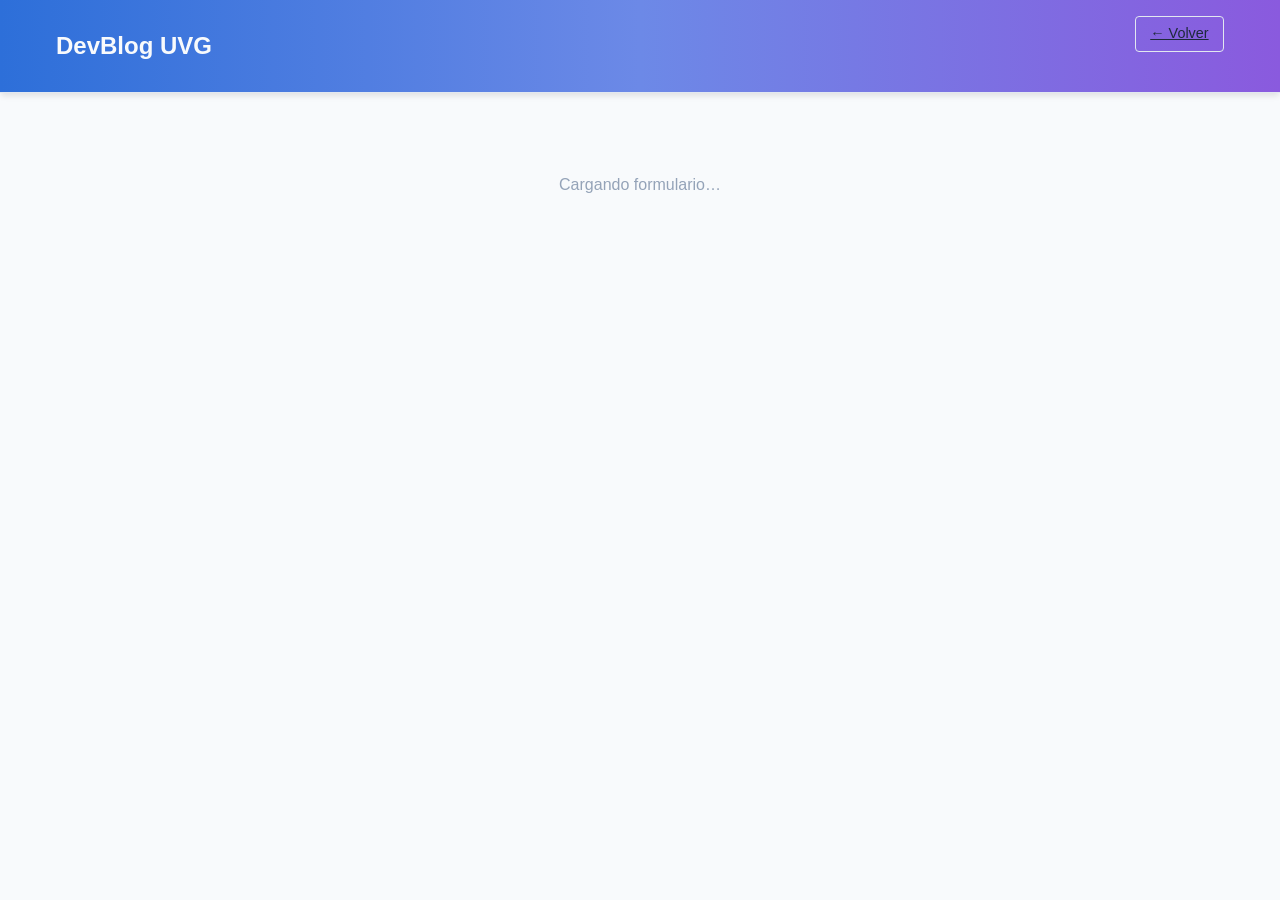
==== new-post/new-post.html @ f8d1a77b "feat: base html structure for post creation" ====
<!DOCTYPE html>
<html lang="en">
<head>
    <meta charset="UTF-8">
    <meta name="viewport" content="width=device-width, initial-scale=1.0">
    <title>Nueva Publicación</title>
    <link rel="stylesheet" href="../styles/style.css">
</head>
<body>
    <header class="main-header">
        <div class="container-header">
            <h1>DevBlog UVG</h1>
            <a href="../index.html" class="btn-back">← Volver</a>
        </div>
    </header>

    <main class="container">

        <div id="form-container">
            <div class="loading">Cargando formulario…</div>
        </div>

        <div id="form-feedback"></div>
    </main>

    <script type="module" src="new-post.js"></script>
</body>
</html>
---- styles/style.css ----
:root {
    --primary-color: #2d6fd9;
    --blend-color: #6c89e7;
    --secondary-color: #8a5ade;
    --primary-hover: #6b90e6;
    --background: #f8fafc;
    --titles: #1b5dc7;
    --text: #1e293b;
    --card-bg: #ffffff;
    --border: #e2e8f0;
    --muted: #94a3b8;
}

* {
    box-sizing: border-box;
    margin: 0;
    padding: 0;
}

body {
    font-family: -apple-system, BlinkMacSystemFont, "Segoe UI", Roboto, "Helvetica Neue", Arial, sans-serif;
    background-color: var(--background);
    color: var(--text);
    line-height: 1.5;
}

.container {
    max-width: 1200px;
    margin: 0 auto;
    padding: 2rem 1rem;
}

.container-header {
    max-width: 1200px;
    margin: 0 auto;
    padding: 0 1rem;
    display: flex;
    justify-content: space-between;
    align-items: center;
}

.main-header {
    background-image: linear-gradient(to right, var(--primary-color), var(--blend-color), var(--secondary-color));
    border-bottom: 1px solid var(--border);
    padding: 1rem 2rem;
    box-shadow: 0 4px 6px -1px rgba(0, 0, 0, 0.1);
    position: sticky;
    top: 0;
    z-index: 10;
}

.main-header h1 {
    font-size: 1.5rem;
    color: var(--background);
}

#filters {
    max-width: 1200px;
    margin: 0 auto;
    padding: 0 1rem;
}
 
#filters:empty {
    display: none;
}
 
.filters-bar {
    background-color: var(--card-bg);
    border: 1px solid var(--border);
    border-radius: 8px;
    padding: 1.25rem 1.5rem;
    margin: 1.5rem 0 0;
    display: flex;
    flex-direction: column;
    gap: 1rem;
}
 
.filters-row {
    display: flex;
    flex-wrap: wrap;
    gap: 1rem;
    align-items: flex-end;
}
 
.filter-group {
    display: flex;
    flex-direction: column;
    gap: 0.35rem;
    flex: 1 1 180px;
}
 
.filter-label {
    font-size: 0.78rem;
    font-weight: 600;
    color: var(--muted);
    text-transform: uppercase;
    letter-spacing: 0.04em;
}
 
.filter-input,
.filter-select {
    padding: 0.5rem 0.75rem;
    border: 1px solid var(--border);
    border-radius: 6px;
    font-size: 0.9rem;
    color: var(--text);
    background-color: var(--background);
    transition: border-color 0.2s;
    width: 100%;
}
 
.filter-input:focus,
.filter-select:focus {
    outline: none;
    border-color: var(--blend-color);
}
 
.filter-sort-row {
    display: flex;
    gap: 0.5rem;
}
 
.filter-sort-row .filter-select {
    flex: 1;
}
 
.filters-actions {
    display: flex;
    gap: 0.75rem;
    justify-content: flex-end;
}
 
.btn-apply {
    background-color: var(--secondary-color);
    color: white;
    border: none;
    padding: 0.5rem 1.25rem;
    border-radius: 6px;
    cursor: pointer;
    font-weight: 600;
    font-size: 0.9rem;
    transition: background-color 0.2s;
}
 
.btn-apply:hover {
    background-color: var(--primary-hover);
}
 
.btn-clear {
    background-color: transparent;
    color: var(--primary-color);
    border: 1px solid var(--blend-color);
    padding: 0.5rem 1.1rem;
    border-radius: 6px;
    cursor: pointer;
    font-size: 0.9rem;
    transition: color 0.2s, border-color 0.2s;
}
 
.btn-clear:hover {
    color: var(--text);
    border-color: var(--text);
}

.posts-grid {
    display: grid;
    grid-template-columns: repeat(auto-fill, minmax(300px, 1fr));
    gap: 2rem;
}

.post-card {
    background-color: var(--card-bg);
    border-radius: 8px;
    padding: 1.5rem;
    box-shadow: 0 4px 6px -1px rgba(0, 0, 0, 0.1);
    transition: transform 0.2s, box-shadow 0.2s;
    display: flex;
    flex-direction: column;
}

.post-card:hover {
    transform: translateY(-4px);
    box-shadow: 0 10px 15px -3px rgba(0, 0, 0, 0.1);
}

.post-title {
    font-size: 1.25rem;
    margin-bottom: 1rem;
    color: var(--titles);
    text-transform: capitalize;
}

.post-body {
    color: #4b5563;
    margin-bottom: 1.5rem;
    flex: 1;
}

.post-detail {
    max-width:720;
    margin: 0 auto;
    background-color: var(--card-bg);
    border-radius: 8px;
    padding: 2rem;
    box-shadow: 0 4px 6px -1px rgba(0, 0, 0, 0.1);
}

.post-title-detail {
    font-size: 1.75rem;
    color: var(--primary-color);
    margin-bottom: 1.5rem;
    text-transform: capitalize;
}

.post-body-detail {
    color: #4b5563;
    line-height: 1.75;
}

.btn-more {
    background-color: var(--primary-color);
    color: white;
    border: none;
    padding: 0.5rem 1rem;
    border-radius: 4px;
    cursor: pointer;
    font-weight: 500;
    transition: background-color 0.2s;
    align-self: flex-start;
}

.btn-more:hover {
    background-color: var(--primary-hover);
}

.btn-back {
    background: none;
    border: 1px solid var(--border);
    color: var(--text);
    padding: 0.4rem 0.9rem;
    border-radius: 4px;
    cursor: pointer;
    margin-bottom: 1.5rem;
    font-size: 0.9rem;
    transition: background-color 0.2s;
}

.btn-back:hover {
    background-color: var(--background);
}

.pagination-wrapper {
    max-width: 1200px;
    margin: 0 auto;
    padding: 1.5rem 1rem 3rem;
    display: flex;
    justify-content: center;
    align-items: center;
    gap: 1rem;
}

.pagination-wrapper:empty {
    display: none;
}

.btn-page {
    background-color: var(--card-bg);
    color: var(--text);
    border: 1px solid var(--border);
    padding: 0.5rem 1.1rem;
    border-radius: 6px;
    cursor: pointer;
    font-size: 0.95rem;
    font-weight: 500;
    transition: background-color 0.2s, border-color 0.2s, color 0.2s;
}
 
.btn-page:hover:not(:disabled) {
    background-color: var(--primary-color);
    border-color: var(--primary-color);
    color: white;
}
 
.btn-page:disabled {
    opacity: 0.4;
    cursor: not-allowed;
}
 
.page-indicator {
    font-size: 0.9rem;
    color: var(--muted);
    min-width: 80px;
    text-align: center;
    user-select: none;
}

.loading,
.error {
    text-align: center;
    padding: 3rem 1rem;
    font-size: 1rem;
    color: var(--muted);
}
 
.error {
    color: #ef4444;
}
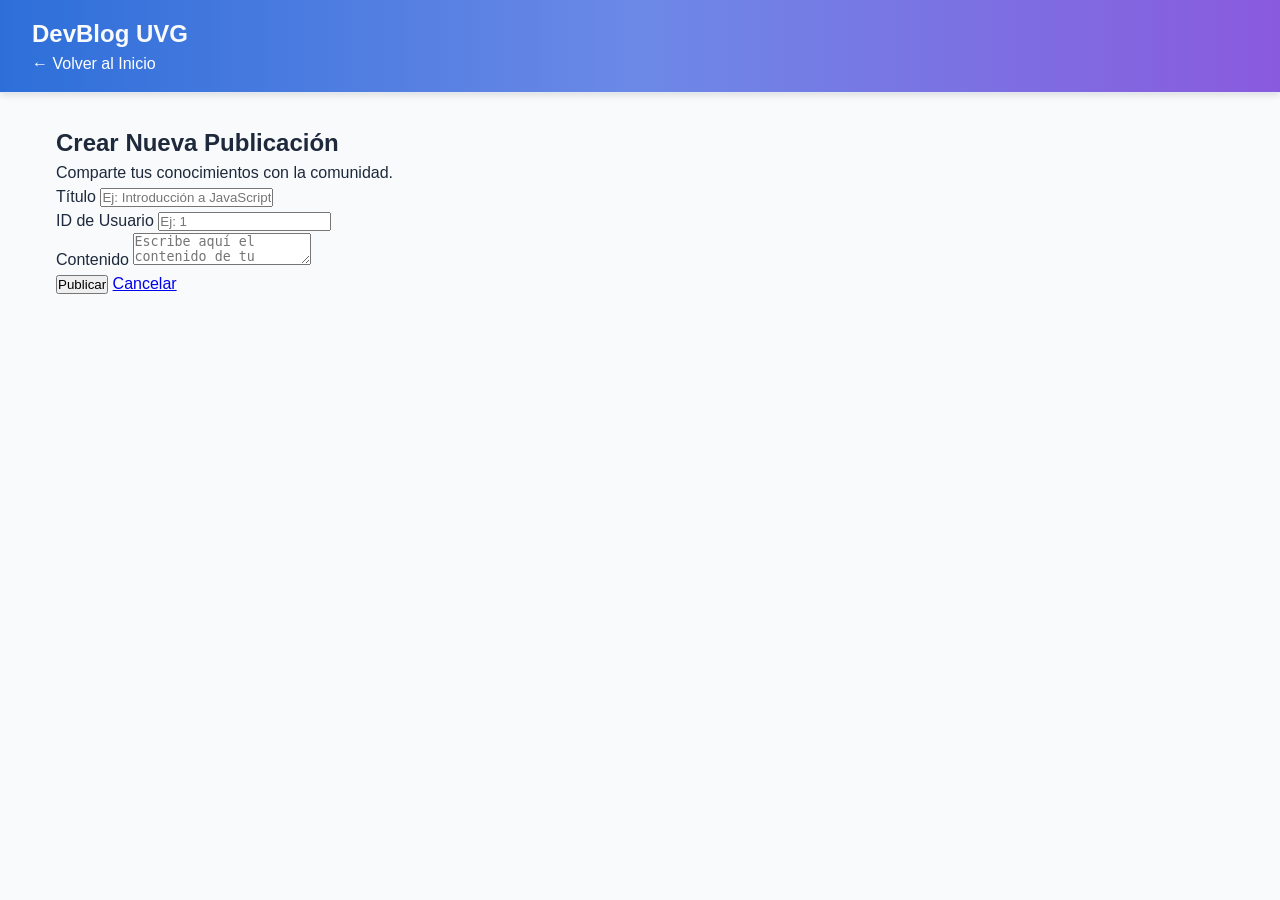
==== commit 27da9f98: "feat: init new-post page and basic form logic" ====
--- a/new-post/new-post.html
+++ b/new-post/new-post.html
@@ -3,24 +3,47 @@
 <head>
     <meta charset="UTF-8">
     <meta name="viewport" content="width=device-width, initial-scale=1.0">
-    <title>Nueva Publicación</title>
+    <title>Nueva Publicación - DevBlog UVG</title>
     <link rel="stylesheet" href="../styles/style.css">
 </head>
 <body>
     <header class="main-header">
-        <div class="container-header">
+        <div class="containerHeader">
             <h1>DevBlog UVG</h1>
-            <a href="../index.html" class="btn-back">← Volver</a>
+            <a href="../index.html" class="btn-back-home" style="color: white; text-decoration: none;">← Volver al Inicio</a>
         </div>
     </header>
 
     <main class="container">
+        <section class="form-container">
+            <h2 class="form-title">Crear Nueva Publicación</h2>
+            <p class="form-description">Comparte tus conocimientos con la comunidad.</p>
+            
+            <form id="new-post-form" class="post-form">
+                <div class="form-group">
+                    <label for="title" class="form-label">Título</label>
+                    <input type="text" id="title" class="form-input" placeholder="Ej: Introducción a JavaScript Modular">
+                </div>
 
-        <div id="form-container">
-            <div class="loading">Cargando formulario…</div>
-        </div>
+                <div class="form-group">
+                    <label for="userId" class="form-label">ID de Usuario</label>
+                    <input type="number" id="userId" class="form-input" placeholder="Ej: 1">
+                </div>
 
-        <div id="form-feedback"></div>
+                <div class="form-group">
+                    <label for="body" class="form-label">Contenido</label>
+                    <textarea id="body" class="form-textarea" placeholder="Escribe aquí el contenido de tu publicación..."></textarea>
+                </div>
+
+                <div id="form-error" class="error-message" style="display: none; color: #ef4444; margin-bottom: 1rem;"></div>
+                <div id="form-success" class="success-message" style="display: none; color: #10b981; margin-bottom: 1rem;">¡Publicación creada con éxito!</div>
+
+                <div class="form-actions">
+                    <button type="submit" id="btn-submit" class="btn-submit">Publicar</button>
+                    <a href="../index.html" class="btn-cancel">Cancelar</a>
+                </div>
+            </form>
+        </section>
     </main>
 
     <script type="module" src="new-post.js"></script>
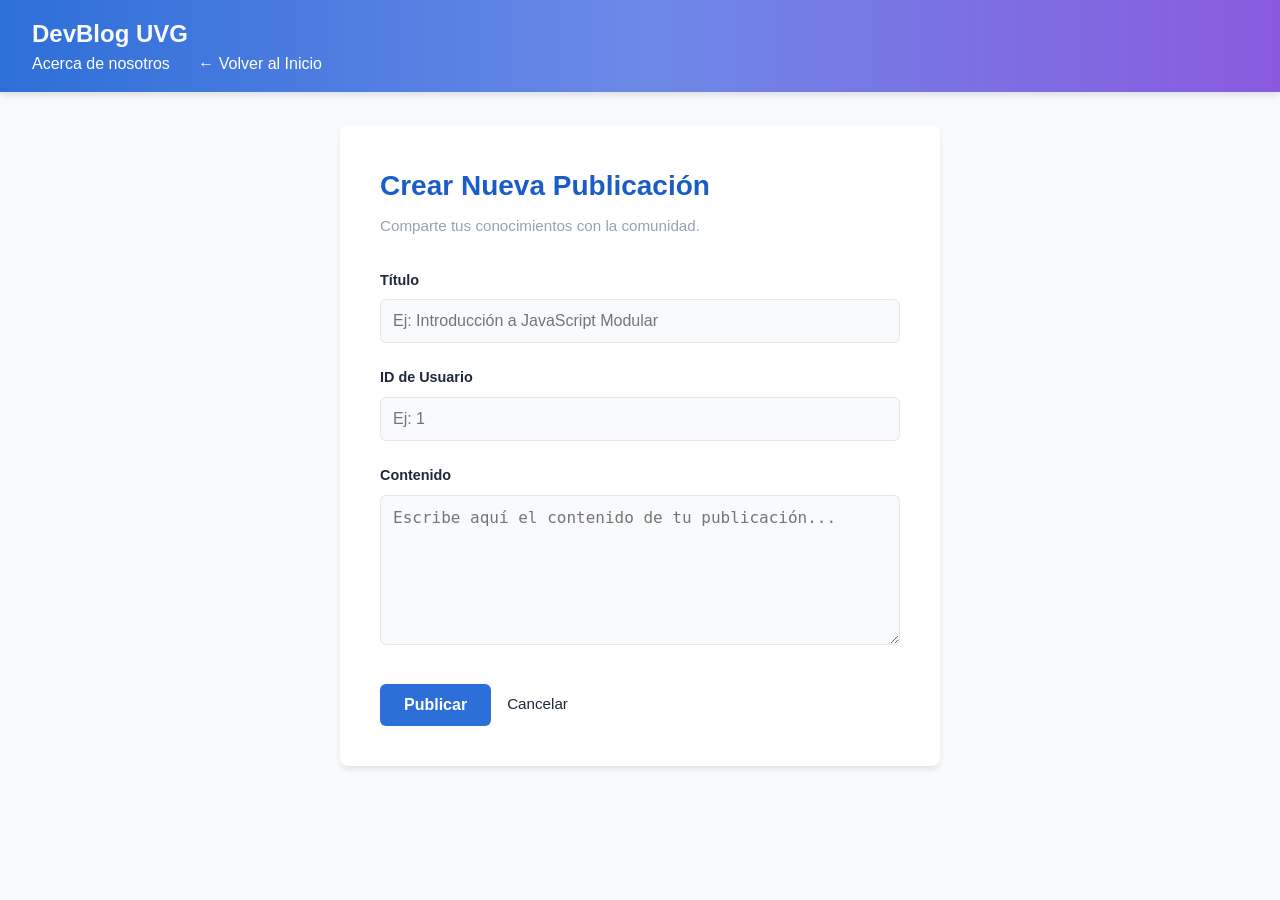
==== commit 212a456a: "feat: implement global navigation and link team details page" ====
--- a/new-post/new-post.html
+++ b/new-post/new-post.html
@@ -10,7 +10,10 @@
     <header class="main-header">
         <div class="containerHeader">
             <h1>DevBlog UVG</h1>
-            <a href="../index.html" class="btn-back-home" style="color: white; text-decoration: none;">← Volver al Inicio</a>
+            <nav>
+                <a href="../about/about.html" style="color: white; text-decoration: none; margin-right: 1.5rem;">Acerca de nosotros</a>
+                <a href="../index.html" class="btn-back-home" style="color: white; text-decoration: none;">← Volver al Inicio</a>
+            </nav>
         </div>
     </header>
 
--- a/styles/style.css
+++ b/styles/style.css
@@ -304,4 +304,123 @@
  
 .error {
     color: #ef4444;
+}
+
+/* Formulario de Nueva Publicación */
+.form-container {
+    background-color: var(--card-bg);
+    border-radius: 8px;
+    padding: 2.5rem;
+    box-shadow: 0 4px 6px -1px rgba(0, 0, 0, 0.1);
+    max-width: 600px;
+    margin: 0 auto;
+}
+
+.form-title {
+    font-size: 1.75rem;
+    color: var(--titles);
+    margin-bottom: 0.5rem;
+}
+
+.form-description {
+    color: var(--muted);
+    font-size: 0.95rem;
+    margin-bottom: 2rem;
+}
+
+.form-group {
+    margin-bottom: 1.5rem;
+}
+
+.form-label {
+    display: block;
+    font-size: 0.9rem;
+    font-weight: 600;
+    color: var(--text);
+    margin-bottom: 0.5rem;
+}
+
+.form-input,
+.form-textarea {
+    width: 100%;
+    padding: 0.75rem;
+    border: 1px solid var(--border);
+    border-radius: 6px;
+    font-size: 1rem;
+    background-color: var(--background);
+    transition: border-color 0.2s;
+}
+
+.form-input:focus,
+.form-textarea:focus {
+    outline: none;
+    border-color: var(--primary-color);
+}
+
+.form-textarea {
+    min-height: 150px;
+    resize: vertical;
+}
+
+.form-actions {
+    display: flex;
+    gap: 1rem;
+    align-items: center;
+    margin-top: 2rem;
+}
+
+.btn-submit {
+    background-color: var(--primary-color);
+    color: white;
+    border: none;
+    padding: 0.75rem 1.5rem;
+    border-radius: 6px;
+    cursor: pointer;
+    font-weight: 600;
+    font-size: 1rem;
+    transition: background-color 0.2s;
+}
+
+.btn-submit:hover {
+    background-color: var(--primary-hover);
+}
+
+.btn-submit:disabled {
+    background-color: var(--muted);
+    cursor: not-allowed;
+}
+
+.btn-cancel {
+    background-color: transparent;
+    color: var(--text);
+    text-decoration: none;
+    font-size: 0.95rem;
+    transition: color 0.2s;
+}
+
+.btn-cancel:hover {
+    color: var(--primary-color);
+}
+
+.detail-actions {
+    display: flex;
+    justify-content: space-between;
+    align-items: center;
+    margin-bottom: 2rem;
+}
+
+.btn-delete {
+    background-color: transparent;
+    color: #ef4444;
+    border: 1px solid #ef4444;
+    padding: 0.4rem 0.9rem;
+    border-radius: 4px;
+    cursor: pointer;
+    font-size: 0.9rem;
+    transition: background-color 0.2s, color 0.2s;
+}
+
+.btn-delete:hover {
+    background-color: #ef4444;
+    color: white;
 }
